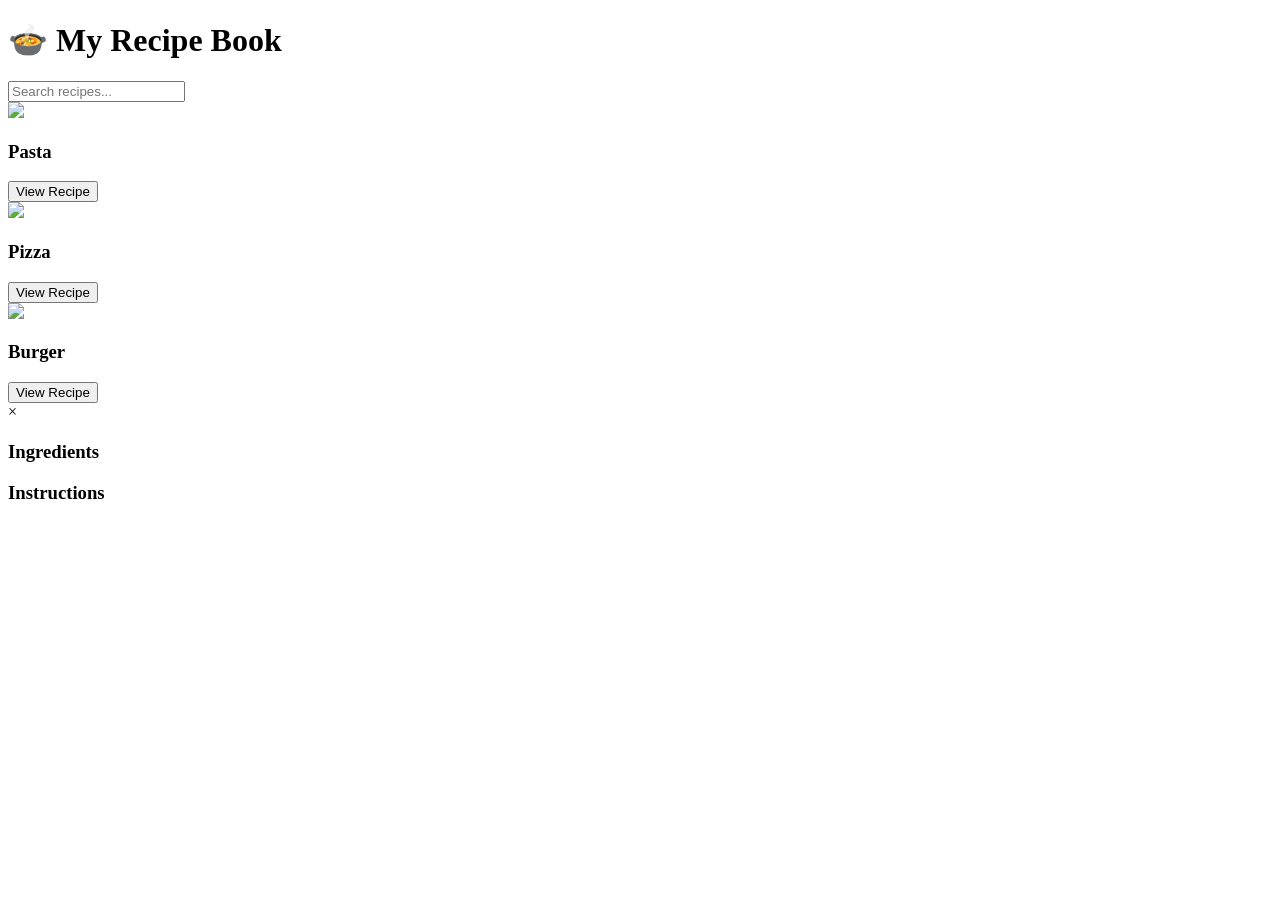
==== index.html @ abe21498 "Create index.html" ====
<!DOCTYPE html>
<html lang="en">
<head>
<meta charset="UTF-8">
<meta name="viewport" content="width=device-width, initial-scale=1.0">
<title>My Recipe Website</title>
<link rel="stylesheet" href="style.css">
</head>

<body>

<header>
<h1>🍲 My Recipe Book</h1>

<input type="text" id="searchBox" placeholder="Search recipes...">
</header>

<section class="recipe-container" id="recipeContainer">

<div class="recipe-card">
<img src="https://source.unsplash.com/300x200/?pasta">
<h3>Pasta</h3>
<button onclick="showRecipe('pasta')">View Recipe</button>
</div>

<div class="recipe-card">
<img src="https://source.unsplash.com/300x200/?pizza">
<h3>Pizza</h3>
<button onclick="showRecipe('pizza')">View Recipe</button>
</div>

<div class="recipe-card">
<img src="https://source.unsplash.com/300x200/?burger">
<h3>Burger</h3>
<button onclick="showRecipe('burger')">View Recipe</button>
</div>

</section>

<div class="popup" id="recipePopup">
<div class="popup-content">

<span id="closeBtn">&times;</span>

<h2 id="recipeTitle"></h2>

<h3>Ingredients</h3>
<ul id="ingredients"></ul>

<h3>Instructions</h3>
<p id="instructions"></p>

</div>
</div>

<script src="script.js"></script>
</body>
</html>
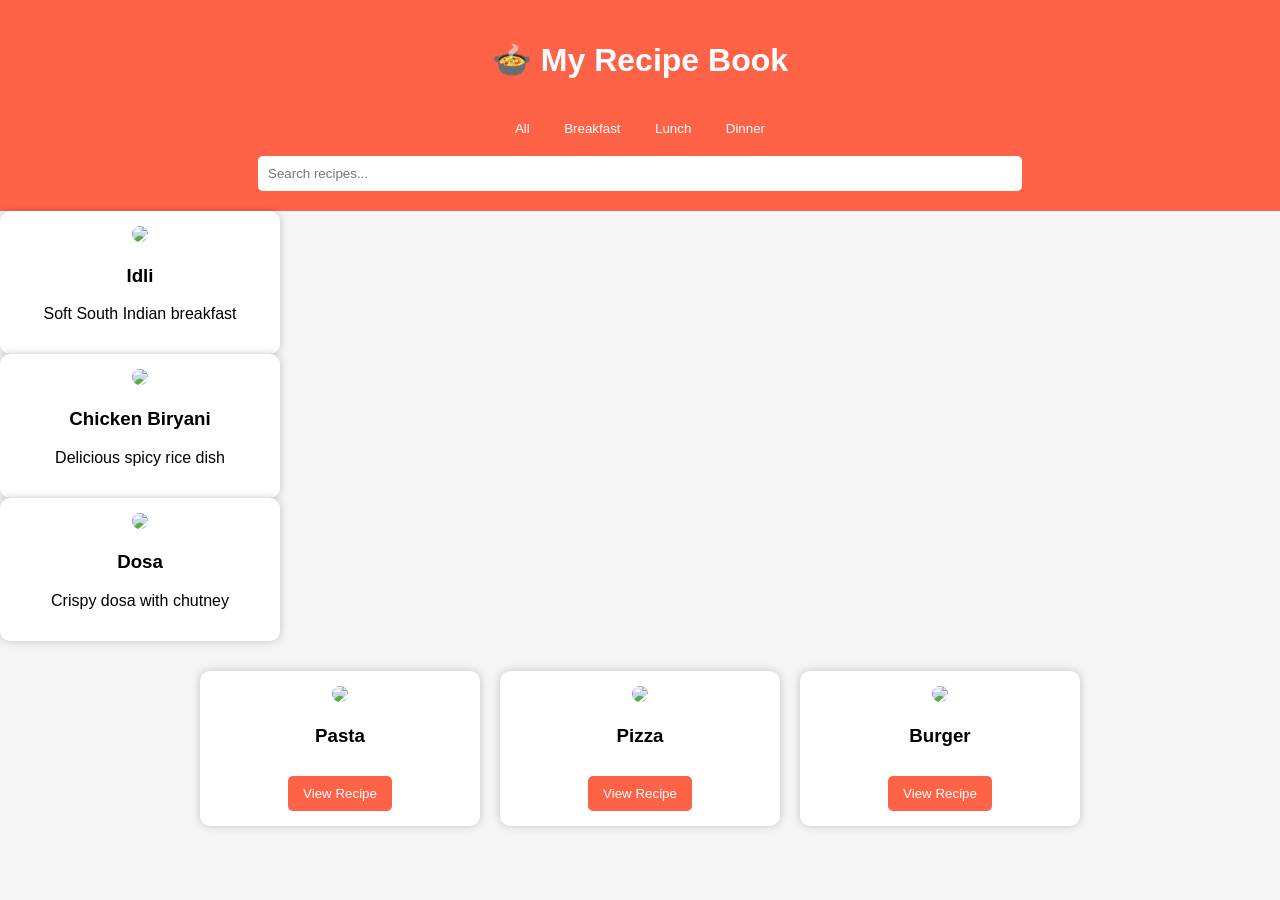
==== commit 9db86a5c: "Update index.html" ====
--- a/index.html
+++ b/index.html
@@ -11,10 +11,37 @@
 
 <header>
 <h1>🍲 My Recipe Book</h1>
+  <div class="categories">
+  <button onclick="filterRecipes('all')">All</button>
+  <button onclick="filterRecipes('breakfast')">Breakfast</button>
+  <button onclick="filterRecipes('lunch')">Lunch</button>
+  <button onclick="filterRecipes('dinner')">Dinner</button>
+  </div>
 
 <input type="text" id="searchBox" placeholder="Search recipes...">
 </header>
 
+  <div class="recipes">
+
+  <div class="recipe-card" data-category="breakfast">
+    <img src="images/idli.jpg">
+    <h3>Idli</h3>
+    <p>Soft South Indian breakfast</p>
+  </div>
+
+  <div class="recipe-card" data-category="lunch">
+    <img src="images/biryani.jpg">
+    <h3>Chicken Biryani</h3>
+    <p>Delicious spicy rice dish</p>
+  </div>
+
+  <div class="recipe-card" data-category="dinner">
+    <img src="images/dosa.jpg">
+    <h3>Dosa</h3>
+    <p>Crispy dosa with chutney</p>
+  </div>
+
+  </div>
 <section class="recipe-container" id="recipeContainer">
 
 <div class="recipe-card">
--- a/style.css
+++ b/style.css
@@ -0,0 +1,83 @@
+body{
+font-family: Arial;
+margin:0;
+background:#f5f5f5;
+}
+
+header{
+background:#ff6347;
+color:white;
+padding:20px;
+text-align:center;
+}
+
+#searchBox{
+padding:10px;
+width:60%;
+margin-top:10px;
+border:none;
+border-radius:5px;
+}
+
+.recipe-container{
+display:flex;
+justify-content:center;
+gap:20px;
+flex-wrap:wrap;
+padding:30px;
+}
+
+.recipe-card{
+background:white;
+padding:15px;
+border-radius:10px;
+box-shadow:0 0 10px rgba(0,0,0,0.2);
+text-align:center;
+width:250px;
+}
+
+.recipe-card img{
+width:100%;
+border-radius:10px;
+}
+
+button{
+margin-top:10px;
+padding:10px 15px;
+border:none;
+background:#ff6347;
+color:white;
+border-radius:5px;
+cursor:pointer;
+}
+
+button:hover{
+background:#e5533d;
+}
+
+.popup{
+display:none;
+position:fixed;
+top:0;
+left:0;
+width:100%;
+height:100%;
+background:rgba(0,0,0,0.6);
+}
+
+.popup-content{
+background:white;
+width:400px;
+margin:10% auto;
+padding:20px;
+border-radius:10px;
+position:relative;
+}
+
+#closeBtn{
+position:absolute;
+top:10px;
+right:20px;
+font-size:25px;
+cursor:pointer;
+}
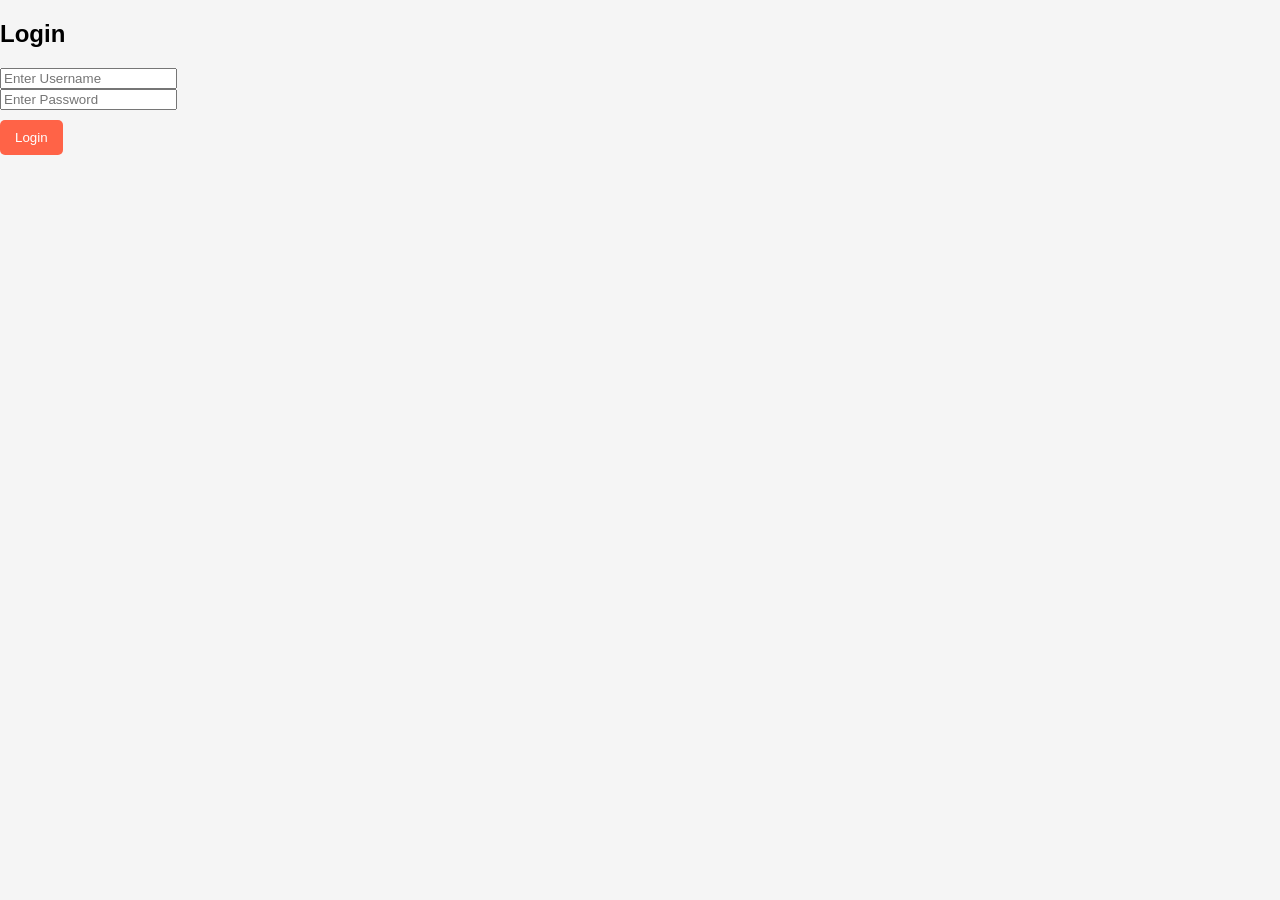
==== commit 0ddd34ac: "Update index.html" ====
--- a/index.html
+++ b/index.html
@@ -1,83 +1,54 @@
 <!DOCTYPE html>
-<html lang="en">
+<html>
 <head>
-<meta charset="UTF-8">
-<meta name="viewport" content="width=device-width, initial-scale=1.0">
-<title>My Recipe Website</title>
-<link rel="stylesheet" href="style.css">
+    <title>Recipe Website</title>
+    <link rel="stylesheet" href="style.css">
 </head>
 
 <body>
 
-<header>
-<h1>🍲 My Recipe Book</h1>
-  <div class="categories">
-  <button onclick="filterRecipes('all')">All</button>
-  <button onclick="filterRecipes('breakfast')">Breakfast</button>
-  <button onclick="filterRecipes('lunch')">Lunch</button>
-  <button onclick="filterRecipes('dinner')">Dinner</button>
-  </div>
-
-<input type="text" id="searchBox" placeholder="Search recipes...">
-</header>
-
-  <div class="recipes">
-
-  <div class="recipe-card" data-category="breakfast">
-    <img src="images/idli.jpg">
-    <h3>Idli</h3>
-    <p>Soft South Indian breakfast</p>
-  </div>
-
-  <div class="recipe-card" data-category="lunch">
-    <img src="images/biryani.jpg">
-    <h3>Chicken Biryani</h3>
-    <p>Delicious spicy rice dish</p>
-  </div>
-
-  <div class="recipe-card" data-category="dinner">
-    <img src="images/dosa.jpg">
-    <h3>Dosa</h3>
-    <p>Crispy dosa with chutney</p>
-  </div>
-
-  </div>
-<section class="recipe-container" id="recipeContainer">
-
-<div class="recipe-card">
-<img src="https://source.unsplash.com/300x200/?pasta">
-<h3>Pasta</h3>
-<button onclick="showRecipe('pasta')">View Recipe</button>
+<!-- LOGIN PAGE -->
+<div id="loginPage" class="login-page">
+    <div class="login-box">
+        <h2>Login</h2>
+        <input type="text" id="username" placeholder="Enter Username"><br>
+        <input type="password" id="password" placeholder="Enter Password"><br>
+        <button onclick="login()">Login</button>
+    </div>
 </div>
 
-<div class="recipe-card">
-<img src="https://source.unsplash.com/300x200/?pizza">
-<h3>Pizza</h3>
-<button onclick="showRecipe('pizza')">View Recipe</button>
-</div>
+<!-- HOME PAGE -->
+<div id="homePage" style="display:none;">
 
-<div class="recipe-card">
-<img src="https://source.unsplash.com/300x200/?burger">
-<h3>Burger</h3>
-<button onclick="showRecipe('burger')">View Recipe</button>
-</div>
+    <!-- TOP BAR -->
+    <div class="topbar">
+        <span class="menu" onclick="toggleMenu()">☰</span>
+        <h2>🍲 My Recipes</h2>
+        <div class="profile">👤</div>
+    </div>
 
-</section>
+    <!-- SIDE NAVBAR -->
+    <div id="sidebar" class="sidebar">
+        <a href="#" onclick="filterRecipes('all')">All</a>
+        <a href="#" onclick="filterRecipes('breakfast')">Breakfast</a>
+        <a href="#" onclick="filterRecipes('lunch')">Lunch</a>
+        <a href="#" onclick="filterRecipes('dinner')">Dinner</a>
+        <a href="#" onclick="filterRecipes('snacks')">Snacks</a>
+    </div>
 
-<div class="popup" id="recipePopup">
-<div class="popup-content">
+    <!-- WELCOME -->
+    <div class="welcome">
+        <h1>Welcome to My Recipe Website</h1>
+    </div>
 
-<span id="closeBtn">&times;</span>
+    <!-- RECIPES -->
+    <div class="recipes">
+        <div class="recipe-card breakfast">Idli</div>
+        <div class="recipe-card lunch">Meals</div>
+        <div class="recipe-card dinner">Dosa</div>
+        <div class="recipe-card snacks">Samosa</div>
+    </div>
 
-<h2 id="recipeTitle"></h2>
-
-<h3>Ingredients</h3>
-<ul id="ingredients"></ul>
-
-<h3>Instructions</h3>
-<p id="instructions"></p>
-
-</div>
 </div>
 
 <script src="script.js"></script>
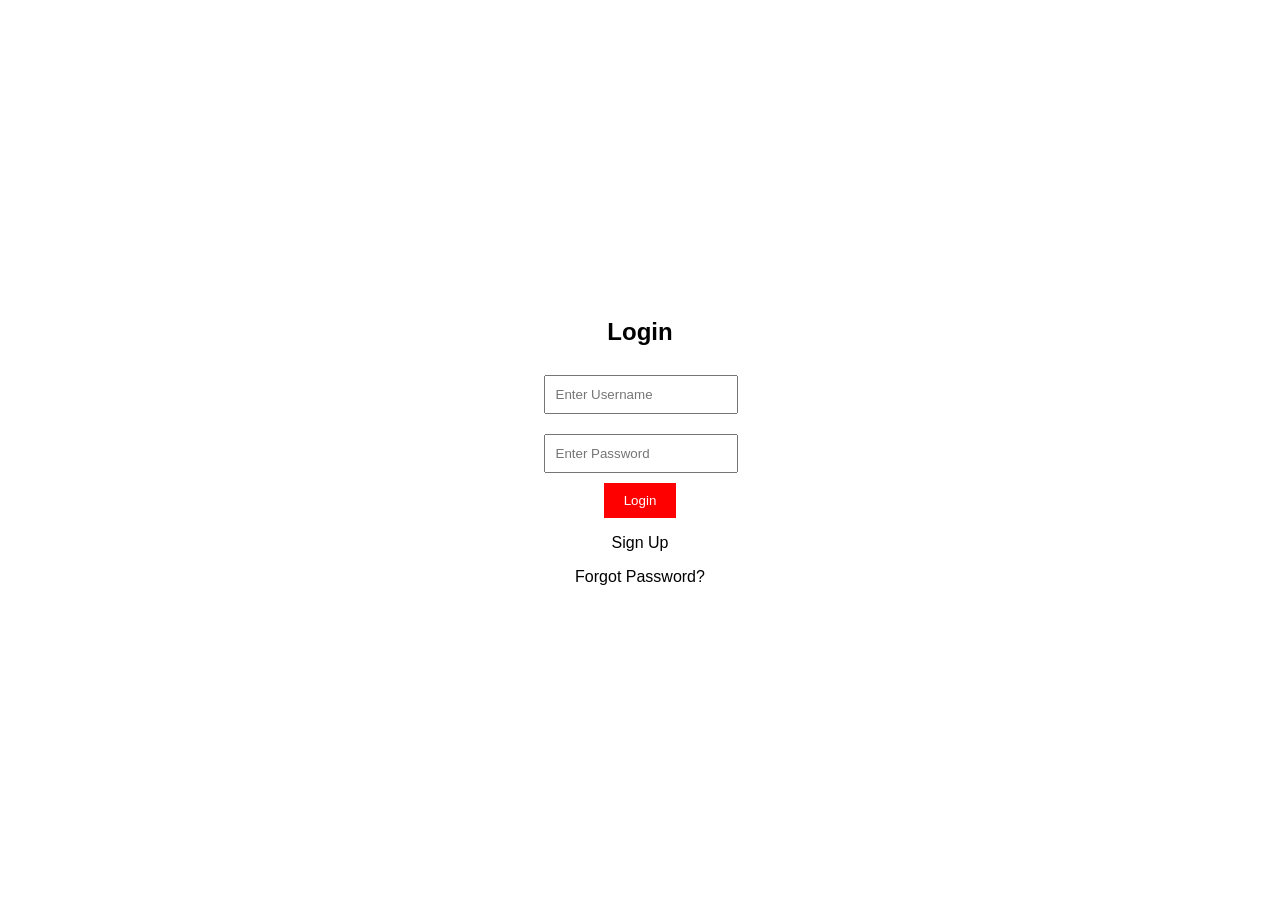
==== commit 34b2c1f7: "Update index.html" ====
--- a/index.html
+++ b/index.html
@@ -7,50 +7,30 @@
 
 <body>
 
-<!-- LOGIN PAGE -->
 <div id="loginPage" class="login-page">
     <div class="login-box">
         <h2>Login</h2>
         <input type="text" id="username" placeholder="Enter Username"><br>
         <input type="password" id="password" placeholder="Enter Password"><br>
         <button onclick="login()">Login</button>
+
+        <p onclick="showSignup()">Sign Up</p>
+        <p onclick="forgotPassword()">Forgot Password?</p>
     </div>
 </div>
 
-<!-- HOME PAGE -->
-<div id="homePage" style="display:none;">
+<div id="signupPage" class="login-page" style="display:none;">
+    <div class="login-box">
+        <h2>Sign Up</h2>
+        <input type="text" id="newUser"><br>
+        <input type="password" id="newPass"><br>
+        <button onclick="signup()">Sign Up</button>
 
-    <!-- TOP BAR -->
-    <div class="topbar">
-        <span class="menu" onclick="toggleMenu()">☰</span>
-        <h2>🍲 My Recipes</h2>
-        <div class="profile">👤</div>
+        <p onclick="showLogin()">Back to Login</p>
     </div>
-
-    <!-- SIDE NAVBAR -->
-    <div id="sidebar" class="sidebar">
-        <a href="#" onclick="filterRecipes('all')">All</a>
-        <a href="#" onclick="filterRecipes('breakfast')">Breakfast</a>
-        <a href="#" onclick="filterRecipes('lunch')">Lunch</a>
-        <a href="#" onclick="filterRecipes('dinner')">Dinner</a>
-        <a href="#" onclick="filterRecipes('snacks')">Snacks</a>
-    </div>
-
-    <!-- WELCOME -->
-    <div class="welcome">
-        <h1>Welcome to My Recipe Website</h1>
-    </div>
-
-    <!-- RECIPES -->
-    <div class="recipes">
-        <div class="recipe-card breakfast">Idli</div>
-        <div class="recipe-card lunch">Meals</div>
-        <div class="recipe-card dinner">Dosa</div>
-        <div class="recipe-card snacks">Samosa</div>
-    </div>
-
 </div>
 
 <script src="script.js"></script>
+
 </body>
 </html>
--- a/style.css
+++ b/style.css
@@ -1,83 +1,93 @@
-body{
-font-family: Arial;
-margin:0;
-background:#f5f5f5;
+body {
+    margin: 0;
+    font-family: Arial;
 }
 
-header{
-background:#ff6347;
-color:white;
-padding:20px;
-text-align:center;
+/* LOGIN PAGE */
+.login-page {
+    height: 100vh;
+    background: url('images/food.jpg') no-repeat center center/cover;
+    display: flex;
+    justify-content: center;
+    align-items: center;
 }
 
-#searchBox{
-padding:10px;
-width:60%;
-margin-top:10px;
-border:none;
-border-radius:5px;
+.login-box {
+    background: white;
+    padding: 30px;
+    border-radius: 10px;
+    text-align: center;
 }
 
-.recipe-container{
-display:flex;
-justify-content:center;
-gap:20px;
-flex-wrap:wrap;
-padding:30px;
+.login-box input {
+    margin: 10px;
+    padding: 10px;
+    width: 80%;
 }
 
-.recipe-card{
-background:white;
-padding:15px;
-border-radius:10px;
-box-shadow:0 0 10px rgba(0,0,0,0.2);
-text-align:center;
-width:250px;
+.login-box button {
+    padding: 10px 20px;
+    background: red;
+    color: white;
+    border: none;
 }
 
-.recipe-card img{
-width:100%;
-border-radius:10px;
+/* TOP BAR */
+.topbar {
+    display: flex;
+    justify-content: space-between;
+    background: orange;
+    padding: 15px;
+    color: white;
 }
 
-button{
-margin-top:10px;
-padding:10px 15px;
-border:none;
-background:#ff6347;
-color:white;
-border-radius:5px;
-cursor:pointer;
+.menu {
+    cursor: pointer;
+    font-size: 20px;
 }
 
-button:hover{
-background:#e5533d;
+.profile {
+    font-size: 20px;
 }
 
-.popup{
-display:none;
-position:fixed;
-top:0;
-left:0;
-width:100%;
-height:100%;
-background:rgba(0,0,0,0.6);
+/* SIDEBAR */
+.sidebar {
+    width: 200px;
+    height: 100vh;
+    background: #333;
+    position: fixed;
+    left: -200px;
+    top: 0;
+    transition: 0.3s;
+    padding-top: 60px;
 }
 
-.popup-content{
-background:white;
-width:400px;
-margin:10% auto;
-padding:20px;
-border-radius:10px;
-position:relative;
+.sidebar a {
+    display: block;
+    color: white;
+    padding: 10px;
+    text-decoration: none;
 }
 
-#closeBtn{
-position:absolute;
-top:10px;
-right:20px;
-font-size:25px;
-cursor:pointer;
+.sidebar a:hover {
+    background: #575757;
 }
+
+/* WELCOME */
+.welcome {
+    text-align: center;
+    margin-top: 20px;
+}
+
+/* RECIPES */
+.recipes {
+    text-align: center;
+}
+
+.recipe-card {
+    display: inline-block;
+    padding: 20px;
+    margin: 10px;
+    background: lightgray;
+    border-radius: 10px;
+}
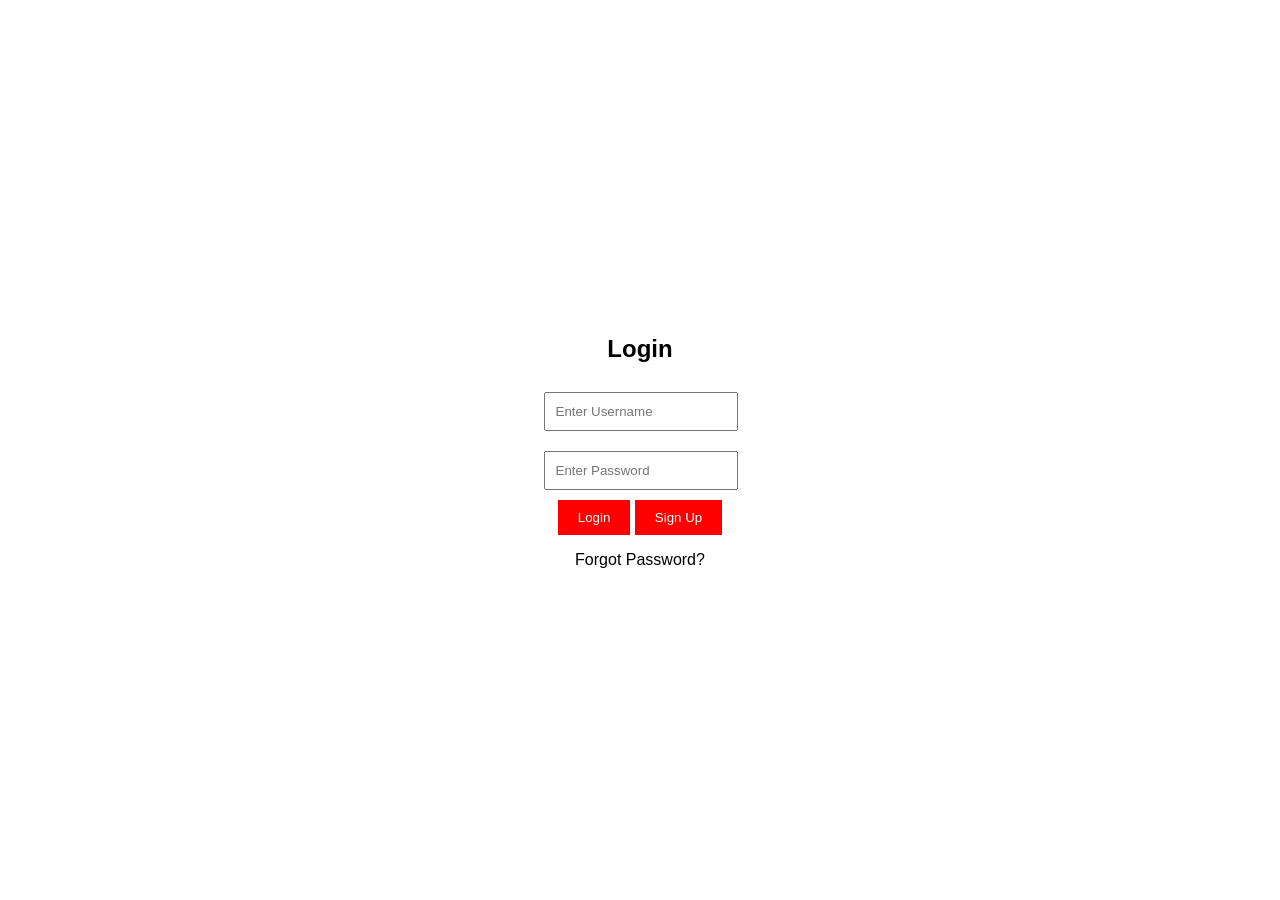
==== commit 846361b0: "Update index.html" ====
--- a/index.html
+++ b/index.html
@@ -14,7 +14,7 @@
         <input type="password" id="password" placeholder="Enter Password"><br>
         <button onclick="login()">Login</button>
 
-        <p onclick="showSignup()">Sign Up</p>
+        <button onclick="showSignup()">Sign Up</button>
         <p onclick="forgotPassword()">Forgot Password?</p>
     </div>
 </div>
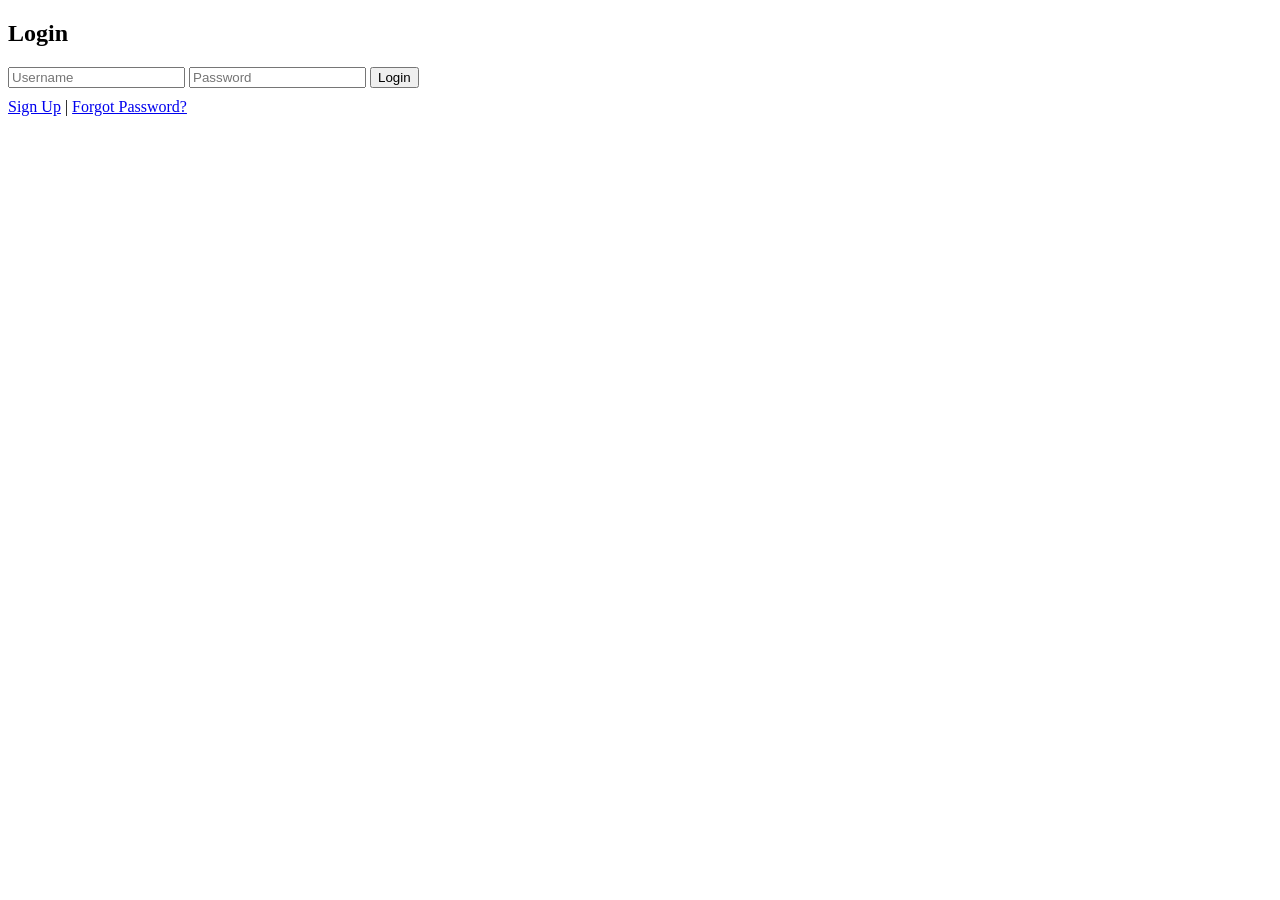
==== commit cd067247: "Update index.html" ====
--- a/index.html
+++ b/index.html
@@ -1,33 +1,48 @@
 <!DOCTYPE html>
 <html>
 <head>
-    <title>Recipe Website</title>
-    <link rel="stylesheet" href="style.css">
+<title>Login - Recipe Website</title>
+<link rel="stylesheet" href="styles.css">
 </head>
 
-<body>
+<body class="login-body">
 
-<div id="loginPage" class="login-page">
-    <div class="login-box">
-        <h2>Login</h2>
-        <input type="text" id="username" placeholder="Enter Username"><br>
-        <input type="password" id="password" placeholder="Enter Password"><br>
-        <button onclick="login()">Login</button>
+<!-- Login Box -->
+<div class="login-container" id="loginBox">
+  <h2>Login</h2>
 
-        <button onclick="showSignup()">Sign Up</button>
-        <p onclick="forgotPassword()">Forgot Password?</p>
-    </div>
+  <input type="text" placeholder="Username" id="loginUser">
+  <input type="password" placeholder="Password" id="loginPass">
+
+  <button onclick="login()">Login</button>
+
+  <p style="margin-top:10px;">
+    <a href="#" onclick="showSignup()">Sign Up</a> |
+    <a href="#" onclick="showForgot()">Forgot Password?</a>
+  </p>
 </div>
 
-<div id="signupPage" class="login-page" style="display:none;">
-    <div class="login-box">
-        <h2>Sign Up</h2>
-        <input type="text" id="newUser"><br>
-        <input type="password" id="newPass"><br>
-        <button onclick="signup()">Sign Up</button>
+<!-- Signup Box -->
+<div class="login-container" id="signupBox" style="display:none;">
+  <h2>Sign Up</h2>
 
-        <p onclick="showLogin()">Back to Login</p>
-    </div>
+  <input type="text" placeholder="Username" id="signupUser">
+  <input type="password" placeholder="Password" id="signupPass">
+
+  <button onclick="signup()">Create Account</button>
+
+  <p><a href="#" onclick="showLogin()">Back to Login</a></p>
+</div>
+
+<!-- Forgot Password Box -->
+<div class="login-container" id="forgotBox" style="display:none;">
+  <h2>Forgot Password</h2>
+
+  <input type="text" placeholder="Enter Username" id="forgotUser">
+
+  <button onclick="forgotPassword()">Get Password</button>
+
+  <p><a href="#" onclick="showLogin()">Back to Login</a></p>
 </div>
 
 <script src="script.js"></script>
